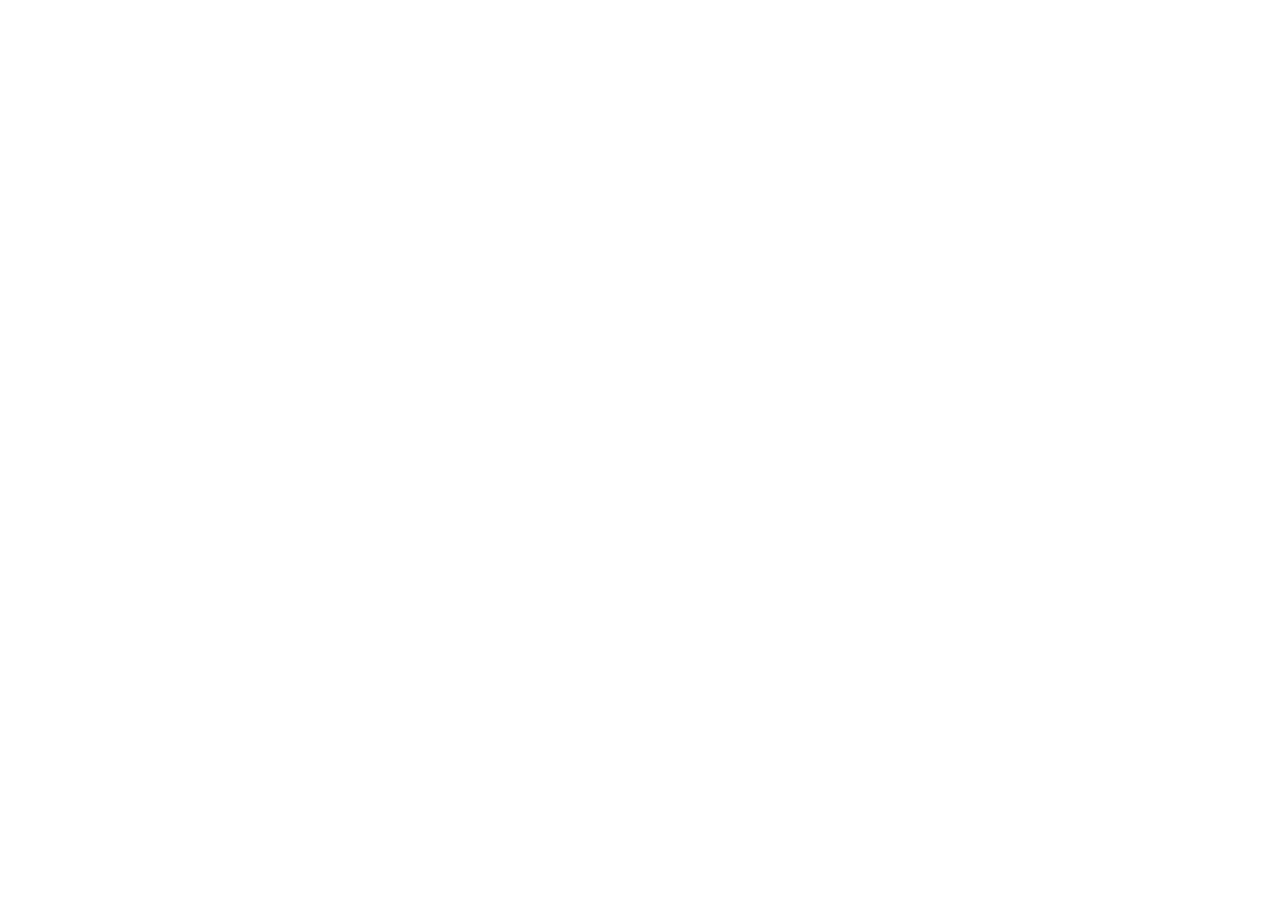
==== indec.html @ b1fdf33b "frist commit" ====
<!DOCTYPE html>
<html lang="en">
<head>
    <meta charset="UTF-8">
    <meta name="viewport" content="width=device-width, initial-scale=1.0">
    <link rel="stylesheet" href="style.css">
    <title>Mission 2030</title>
</head>
<body>
    
</body>
</html>
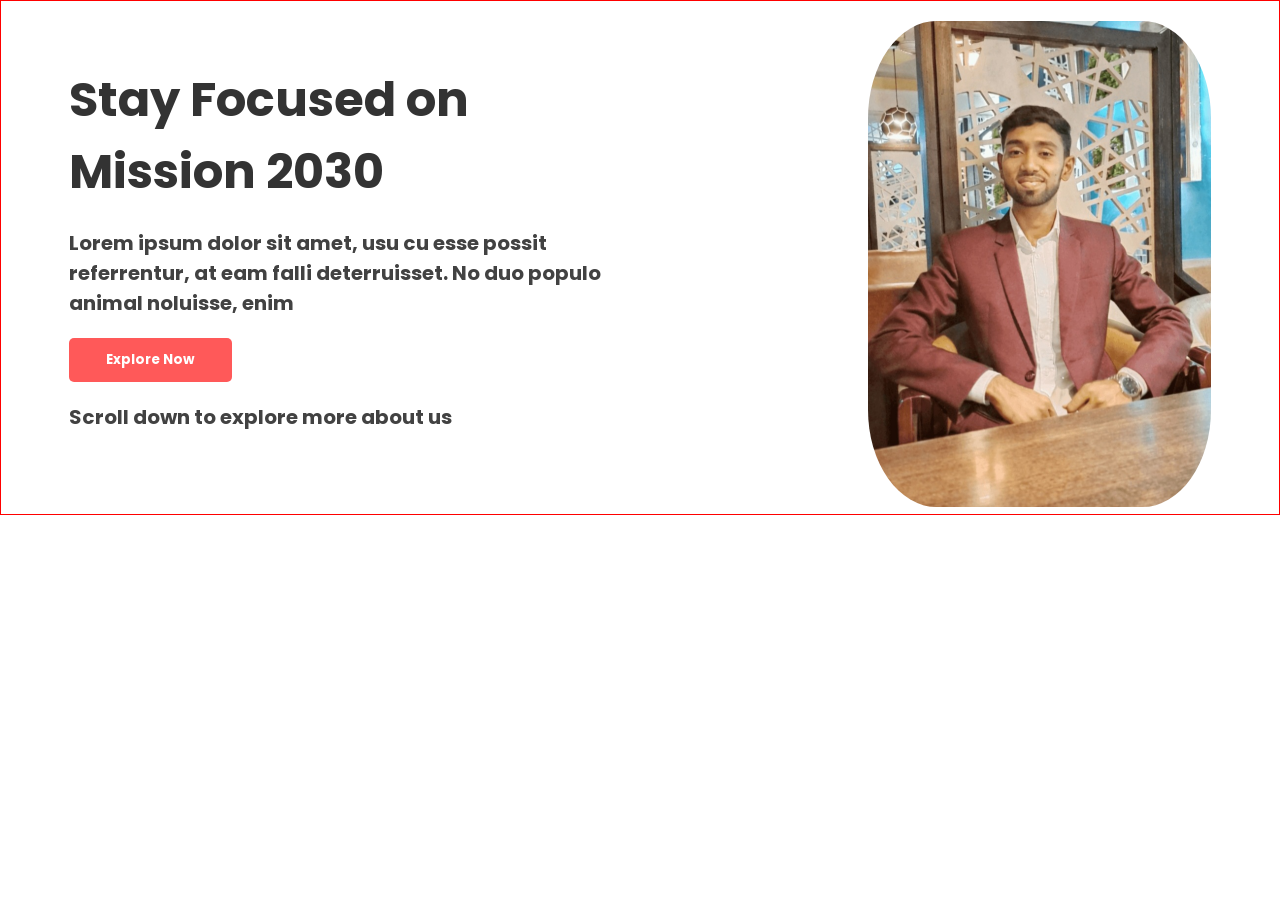
==== commit 8deb8c9a: "added misson header section" ====
--- a/indec.html
+++ b/indec.html
@@ -3,10 +3,27 @@
 <head>
     <meta charset="UTF-8">
     <meta name="viewport" content="width=device-width, initial-scale=1.0">
+    <link rel="preconnect" href="https://fonts.googleapis.com">
+    <link rel="preconnect" href="https://fonts.gstatic.com" crossorigin>
+    <link href="https://fonts.googleapis.com/css2?family=Poppins:ital,wght@0,100;0,200;0,300;0,400;0,500;0,600;0,700;0,800;0,900;1,100;1,200;1,300;1,400;1,500;1,600;1,700;1,800;1,900&display=swap" rel="stylesheet">
     <link rel="stylesheet" href="style.css">
     <title>Mission 2030</title>
 </head>
 <body>
-    
+<!-- Header section -->
+    <header>
+        <div class="focoused-container">
+            <div class="focoused-content">
+                <h2>Stay Focused on <br><span>Mission 2030</span></h2>
+                <p>Lorem ipsum dolor sit amet, usu cu esse possit <br> referrentur, at eam falli deterruisset. No duo populo <br> animal noluisse, enim</p>
+                <button class="btn">Explore Now</button>
+                <br>
+                <p>Scroll down to explore more about us</p>
+            </div>
+            <div class="focoused-img">
+                <img src="./asset/person/person-6.png" alt="">
+            </div>
+        </div>
+    </header>
 </body>
 </html>
--- a/style.css
+++ b/style.css
@@ -0,0 +1,46 @@
+*{
+    margin: 0;
+    padding: 0;
+    box-sizing: border-box;
+    font-family: "Poppins", sans-serif;
+    max-width: 1400px;
+    margin: 0 auto;
+}
+/********* common style *******/
+h2{
+    font-size: 3rem;
+    font-weight: 700;
+    color: #333333;
+}
+p{
+    font-size: 1.25rem;
+    font-weight: 700;
+    color: #424242;
+}
+.btn{
+    background-color: #FF5959;
+    color: #FFFFFF;
+    font-weight: 700;
+    padding: 12px 37px;
+    border: none;
+    cursor: pointer;
+    border-radius: 5px;
+}
+/*********** Header section ********/
+.focoused-container{
+    display: flex;
+    gap: 130px;
+    align-items: center;
+    margin-bottom: 100px;
+    border: 1px solid red;
+}
+.focoused-content p{
+    margin-top: 20px;
+    margin-bottom: 20px;
+}
+.focoused-img img{
+    margin-top: 20px;
+    border-radius: 20%;
+    background-repeat: no-repeat;
+    background-size: cover;
+}
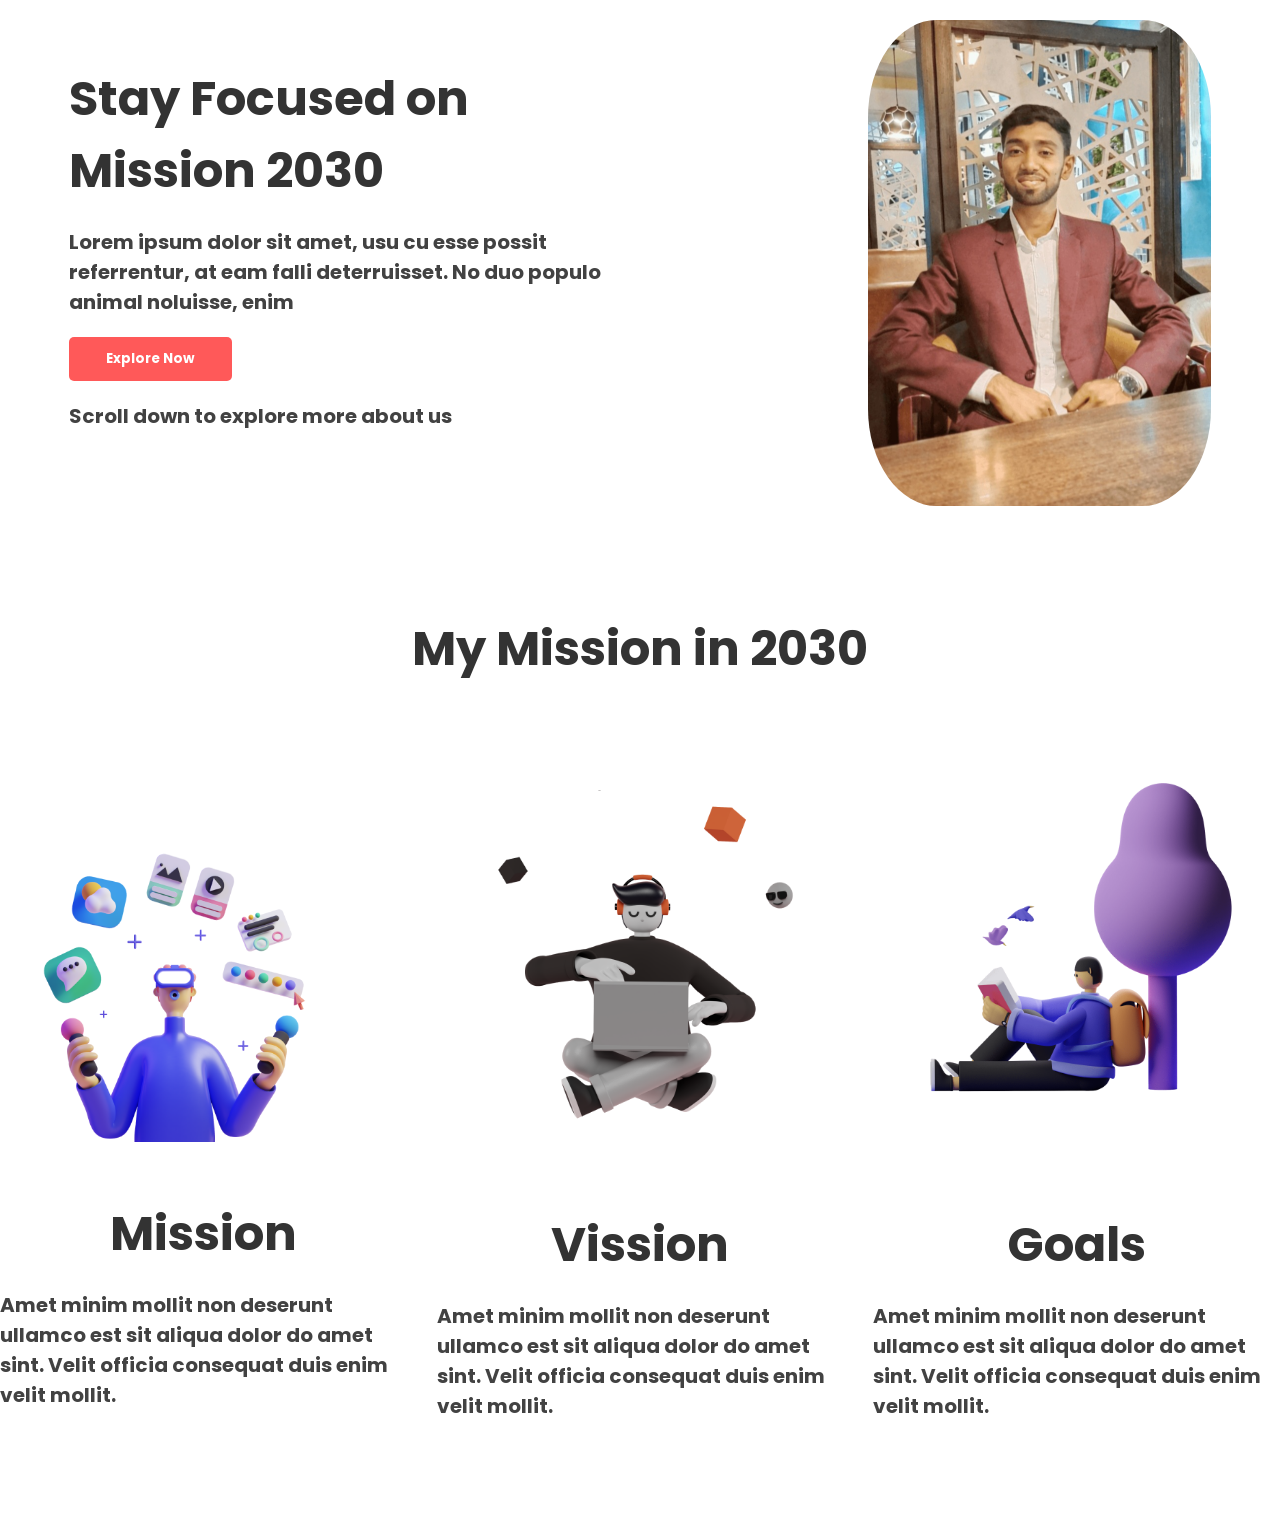
==== commit 65f58654: "added My Mission in 2030" ====
--- a/indec.html
+++ b/indec.html
@@ -7,6 +7,7 @@
     <link rel="preconnect" href="https://fonts.gstatic.com" crossorigin>
     <link href="https://fonts.googleapis.com/css2?family=Poppins:ital,wght@0,100;0,200;0,300;0,400;0,500;0,600;0,700;0,800;0,900;1,100;1,200;1,300;1,400;1,500;1,600;1,700;1,800;1,900&display=swap" rel="stylesheet">
     <link rel="stylesheet" href="style.css">
+    <link rel="stylesheet" href="responsive.css">
     <title>Mission 2030</title>
 </head>
 <body>
@@ -25,5 +26,28 @@
             </div>
         </div>
     </header>
+    <main>
+<!-- My-Mission-in-2030 -->
+     <section class="My-Mission">
+        <h2>My Mission in <span>2030</span></h2>
+        <div class="my-mission-container">
+            <div class="my-mission-content">
+                <img src="./asset/illustrators/illustrator-1.png" alt="">
+                <h2>Mission</h2>
+                <p>Amet minim mollit non deserunt ullamco est sit aliqua dolor do amet sint. Velit officia consequat duis enim velit mollit.</p>
+            </div>
+            <div class="my-mission-content">
+                <img src="./asset/illustrators/illustrator-2.png" alt="">
+                <h2>Vission</h2>
+                <p>Amet minim mollit non deserunt ullamco est sit aliqua dolor do amet sint. Velit officia consequat duis enim velit mollit.</p>
+            </div>
+            <div class="my-mission-content">
+                <img src="./asset/illustrators/illustrator-3.png" alt="">
+                <h2>Goals</h2>
+                <p>Amet minim mollit non deserunt ullamco est sit aliqua dolor do amet sint. Velit officia consequat duis enim velit mollit.</p>
+            </div>
+        </div>
+     </section>   
+    </main>
 </body>
 </html>
--- a/style.css
+++ b/style.css
@@ -32,7 +32,6 @@
     gap: 130px;
     align-items: center;
     margin-bottom: 100px;
-    border: 1px solid red;
 }
 .focoused-content p{
     margin-top: 20px;
@@ -43,4 +42,24 @@
     border-radius: 20%;
     background-repeat: no-repeat;
     background-size: cover;
+}
+ /*********** My-Mission-in-2030 *******/
+.My-Mission h2{
+    text-align: center;
+}
+.my-mission-container{
+    display: grid;
+    grid-template-columns: repeat(3, 1fr);
+    gap: 30px;
+    justify-content: center;
+    align-items: center;
+    margin-top: 80px;
+    margin-bottom: 100px;
+}
+.my-mission-content img{
+    width: 100%;
+}
+.my-mission-content h2{
+    margin-top: 30px;
+    margin-bottom: 20px;
 }
--- a/responsive.css
+++ b/responsive.css
@@ -0,0 +1,13 @@
+@media screen and (max-width:576px) {
+    *{
+        max-width: 98%;
+    }
+    .focoused-container{
+        flex-direction: column;
+        gap: 20px;
+    }
+    .my-mission-container{
+        grid-template-columns: repeat(1, 1fr);
+        margin-top: 20px;
+    }
+}
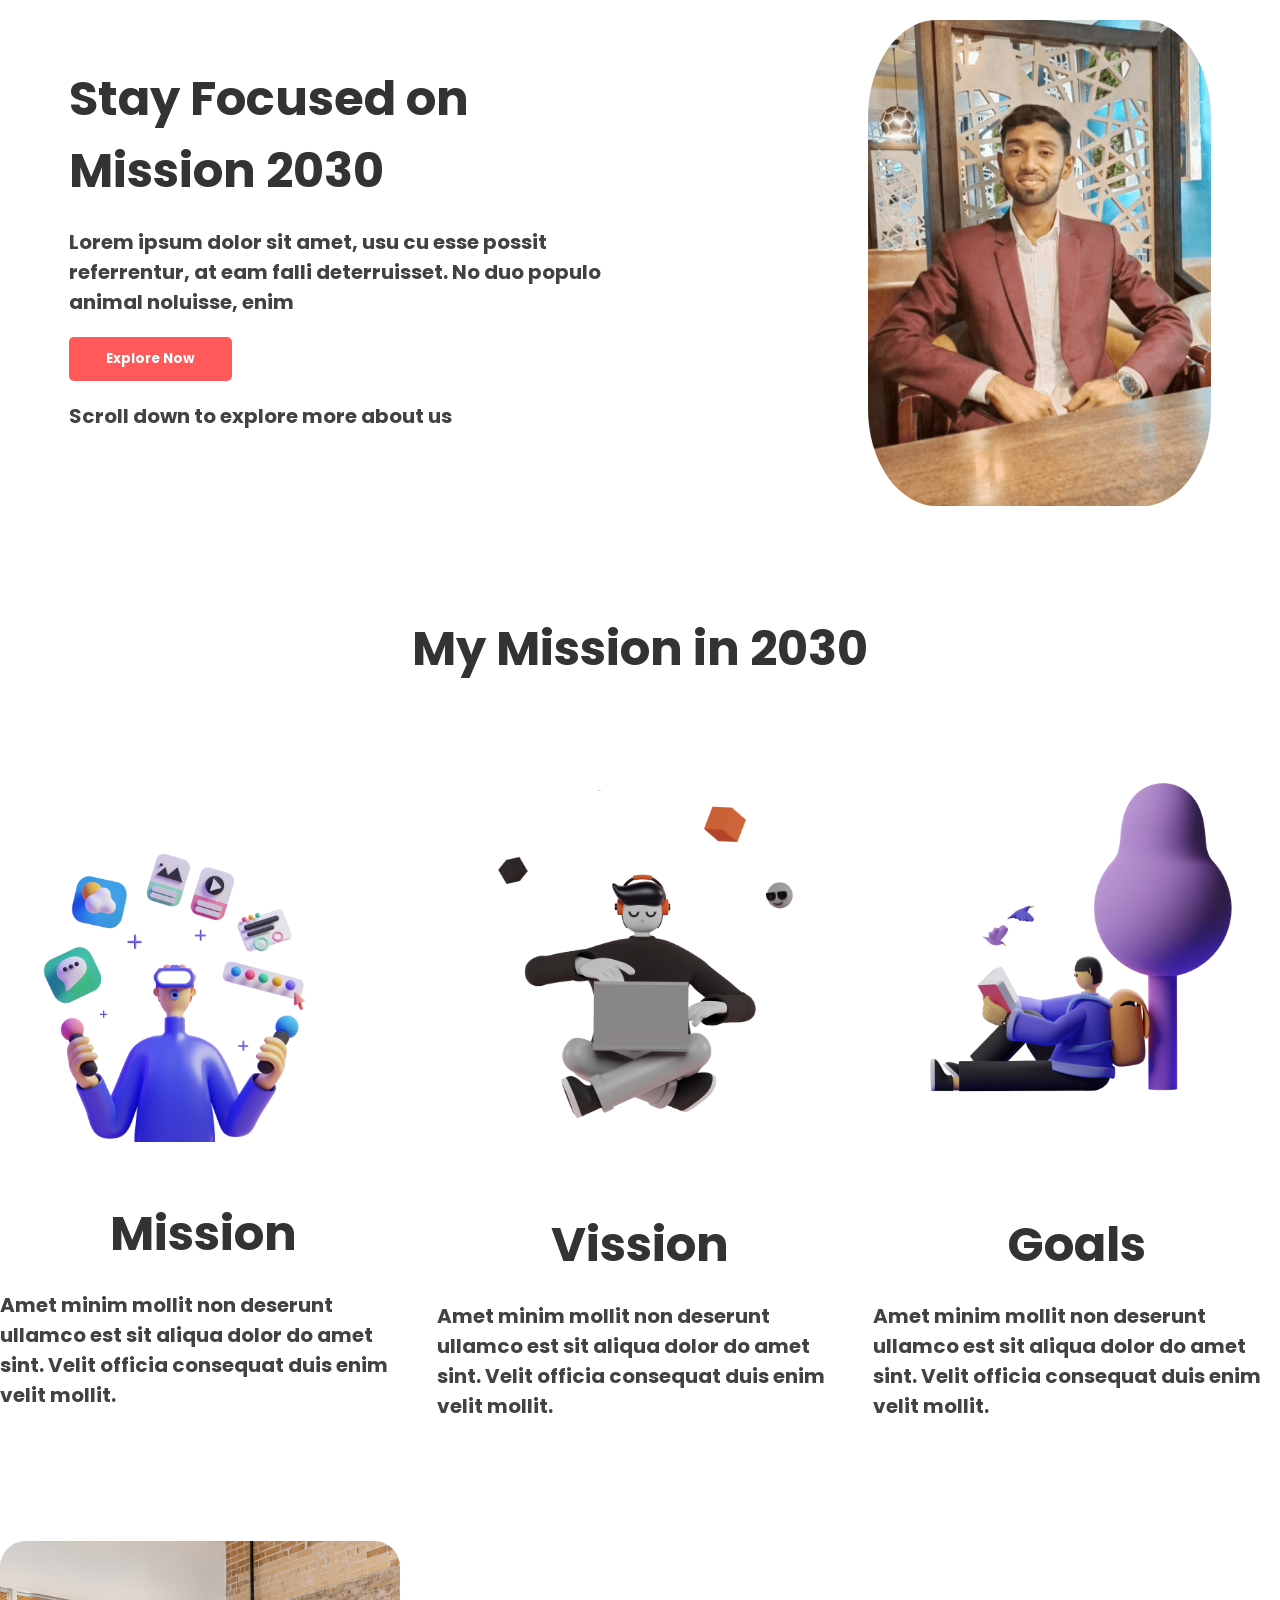
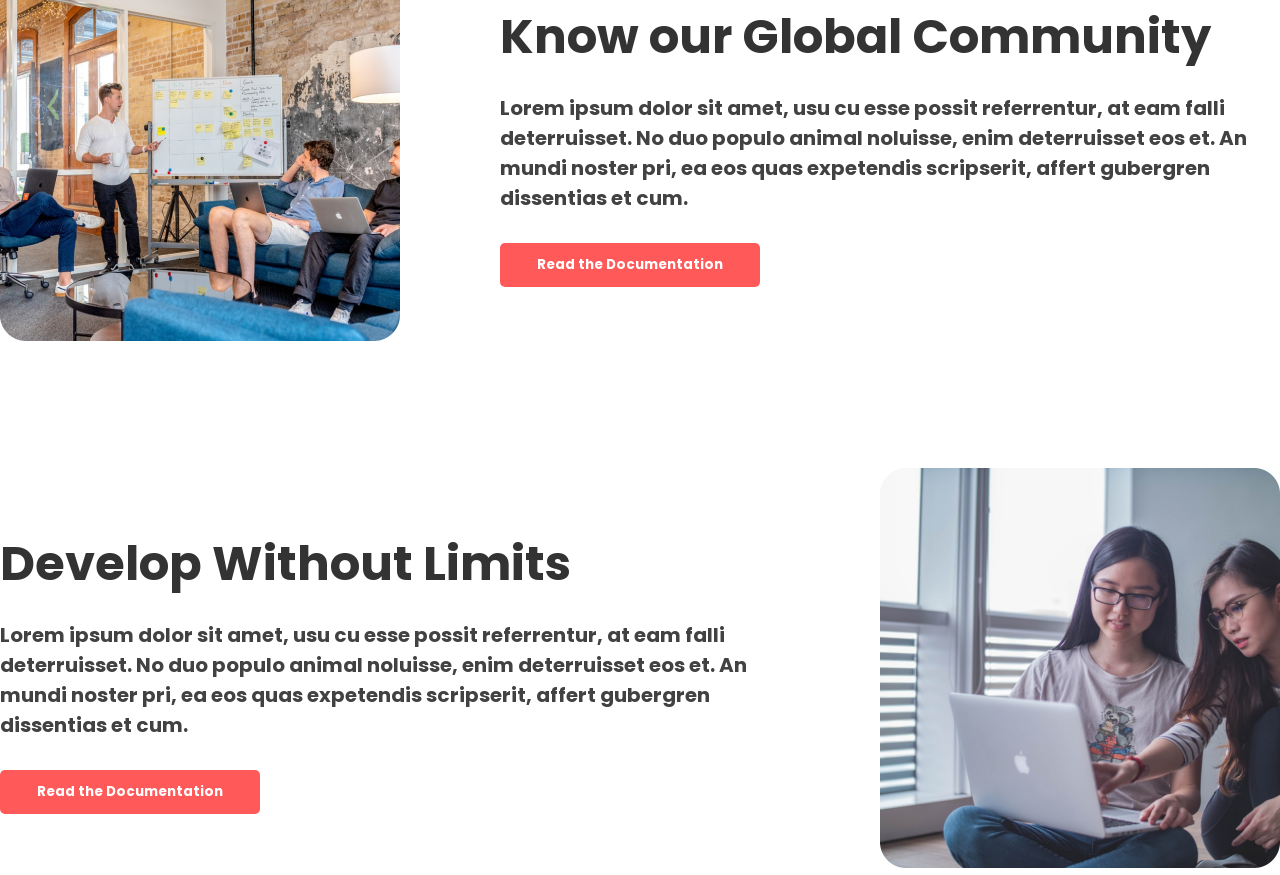
==== commit 2c9ceee0: "added banner section" ====
--- a/indec.html
+++ b/indec.html
@@ -47,7 +47,32 @@
                 <p>Amet minim mollit non deserunt ullamco est sit aliqua dolor do amet sint. Velit officia consequat duis enim velit mollit.</p>
             </div>
         </div>
-     </section>   
+     </section>
+<!-- Banner section -->
+    <section>
+        <div class="banner-container">
+            <div class="banner-text">
+                <h2>Know our 
+                Global Community</h2>
+                <p>Lorem ipsum dolor sit amet, usu cu esse possit referrentur, at eam falli deterruisset. No duo populo animal noluisse, enim deterruisset eos et. An mundi noster pri, ea eos quas expetendis scripserit, affert gubergren dissentias et cum.</p> 
+                <button class="btn">Read the  Documentation </button>   
+            </div>
+            <div class="banner-img">
+                <img src="./asset/pictures/project.png" alt="">
+            </div>
+        </div>
+        <div class="banner-container" id="code">
+            <div class="banner-img">
+                <img src="./asset/pictures/coding.png" alt="">
+            </div>
+            <div class="banner-text">
+                <h2>Develop 
+                    Without Limits</h2>
+                <p>Lorem ipsum dolor sit amet, usu cu esse possit referrentur, at eam falli deterruisset. No duo populo animal noluisse, enim deterruisset eos et. An mundi noster pri, ea eos quas expetendis scripserit, affert gubergren dissentias et cum.</p> 
+                <button class="btn">Read the  Documentation </button>   
+            </div>
+        </div>
+    </section> 
     </main>
 </body>
 </html>
--- a/style.css
+++ b/style.css
@@ -62,4 +62,23 @@
 .my-mission-content h2{
     margin-top: 30px;
     margin-bottom: 20px;
+}
+
+/*********** Banner section ***********/
+
+.banner-container{
+   display: flex; 
+   gap: 100px;
+   align-items: center;
+   margin-top: 120px;
+   flex-direction: row-reverse;
+}
+
+.banner-img img{
+    width: 400px;
+    height: 400px;
+}
+.banner-text p{
+    margin-top: 20px;
+    margin-bottom: 30px;
 }
--- a/responsive.css
+++ b/responsive.css
@@ -10,4 +10,10 @@
         grid-template-columns: repeat(1, 1fr);
         margin-top: 20px;
     }
+    .banner-container{
+        flex-direction: column;   
+    }
+    #code{
+        flex-direction: column-reverse;
+    }
 }
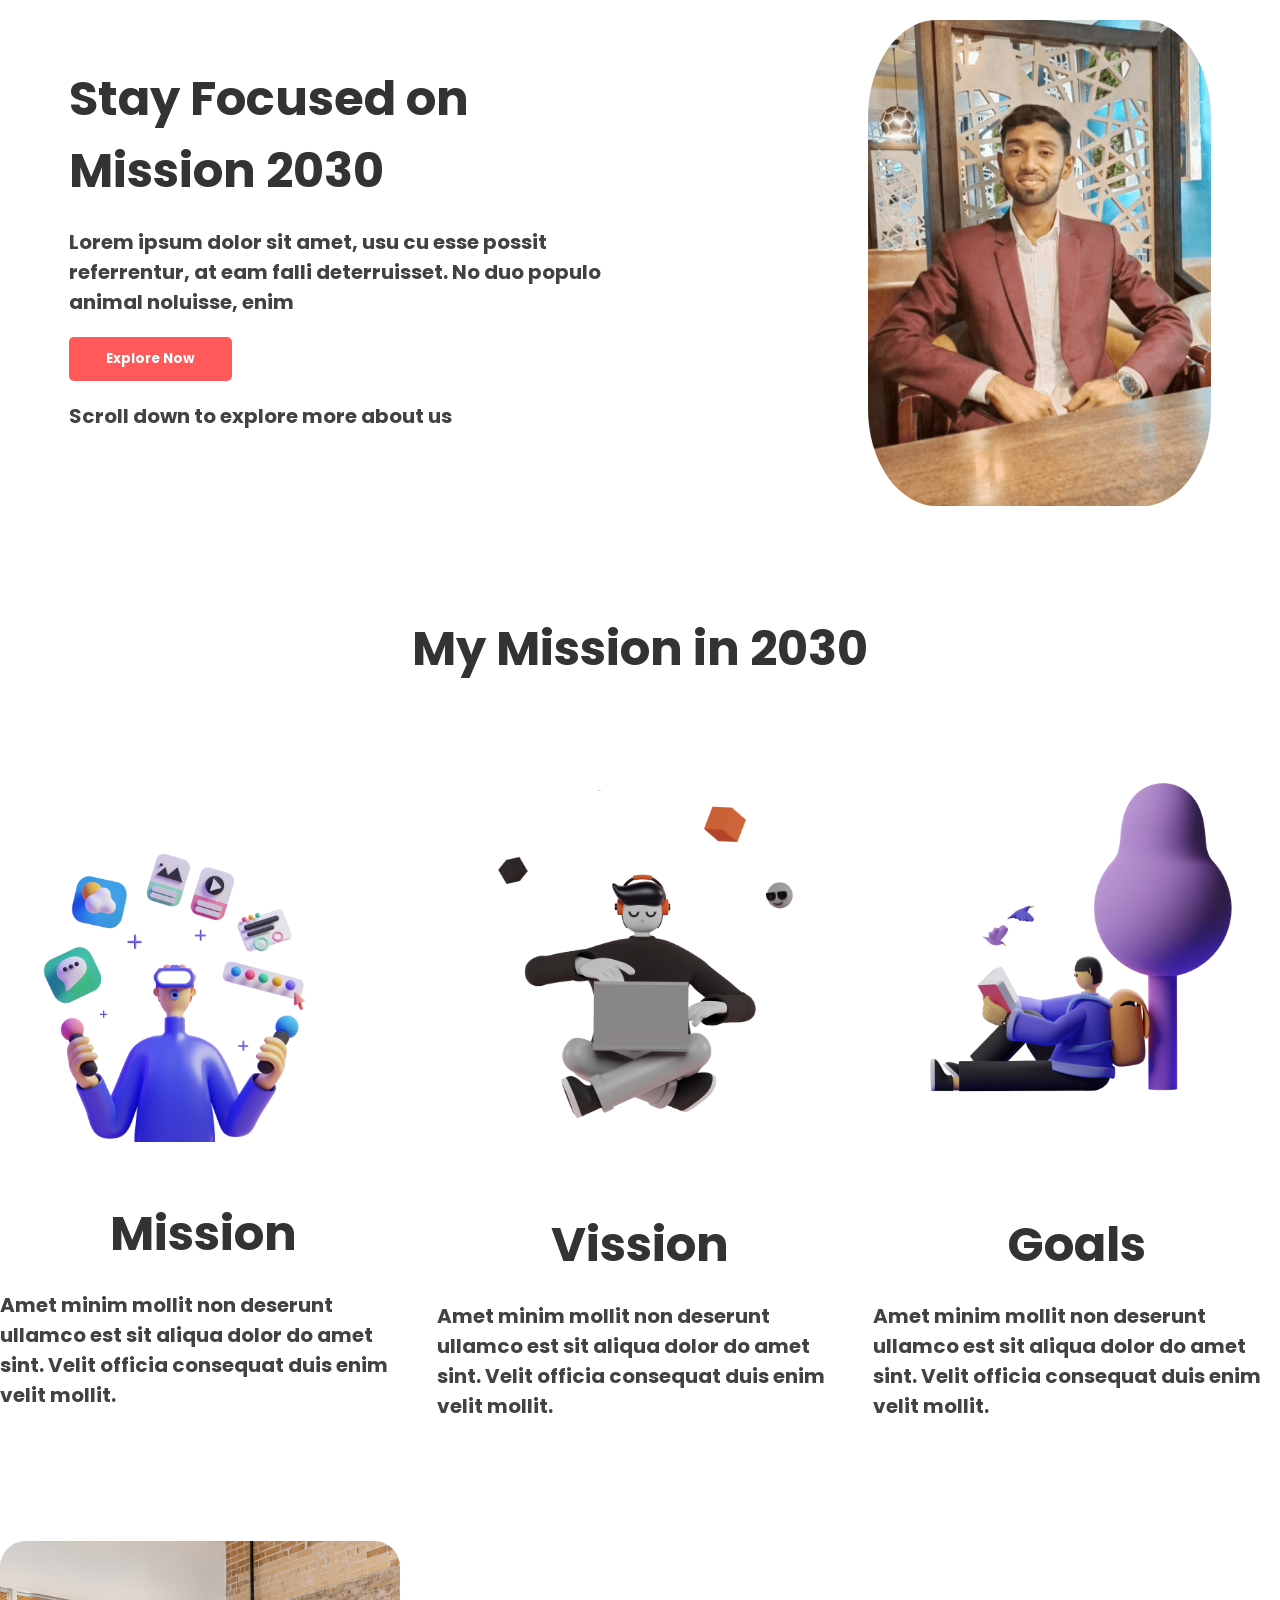
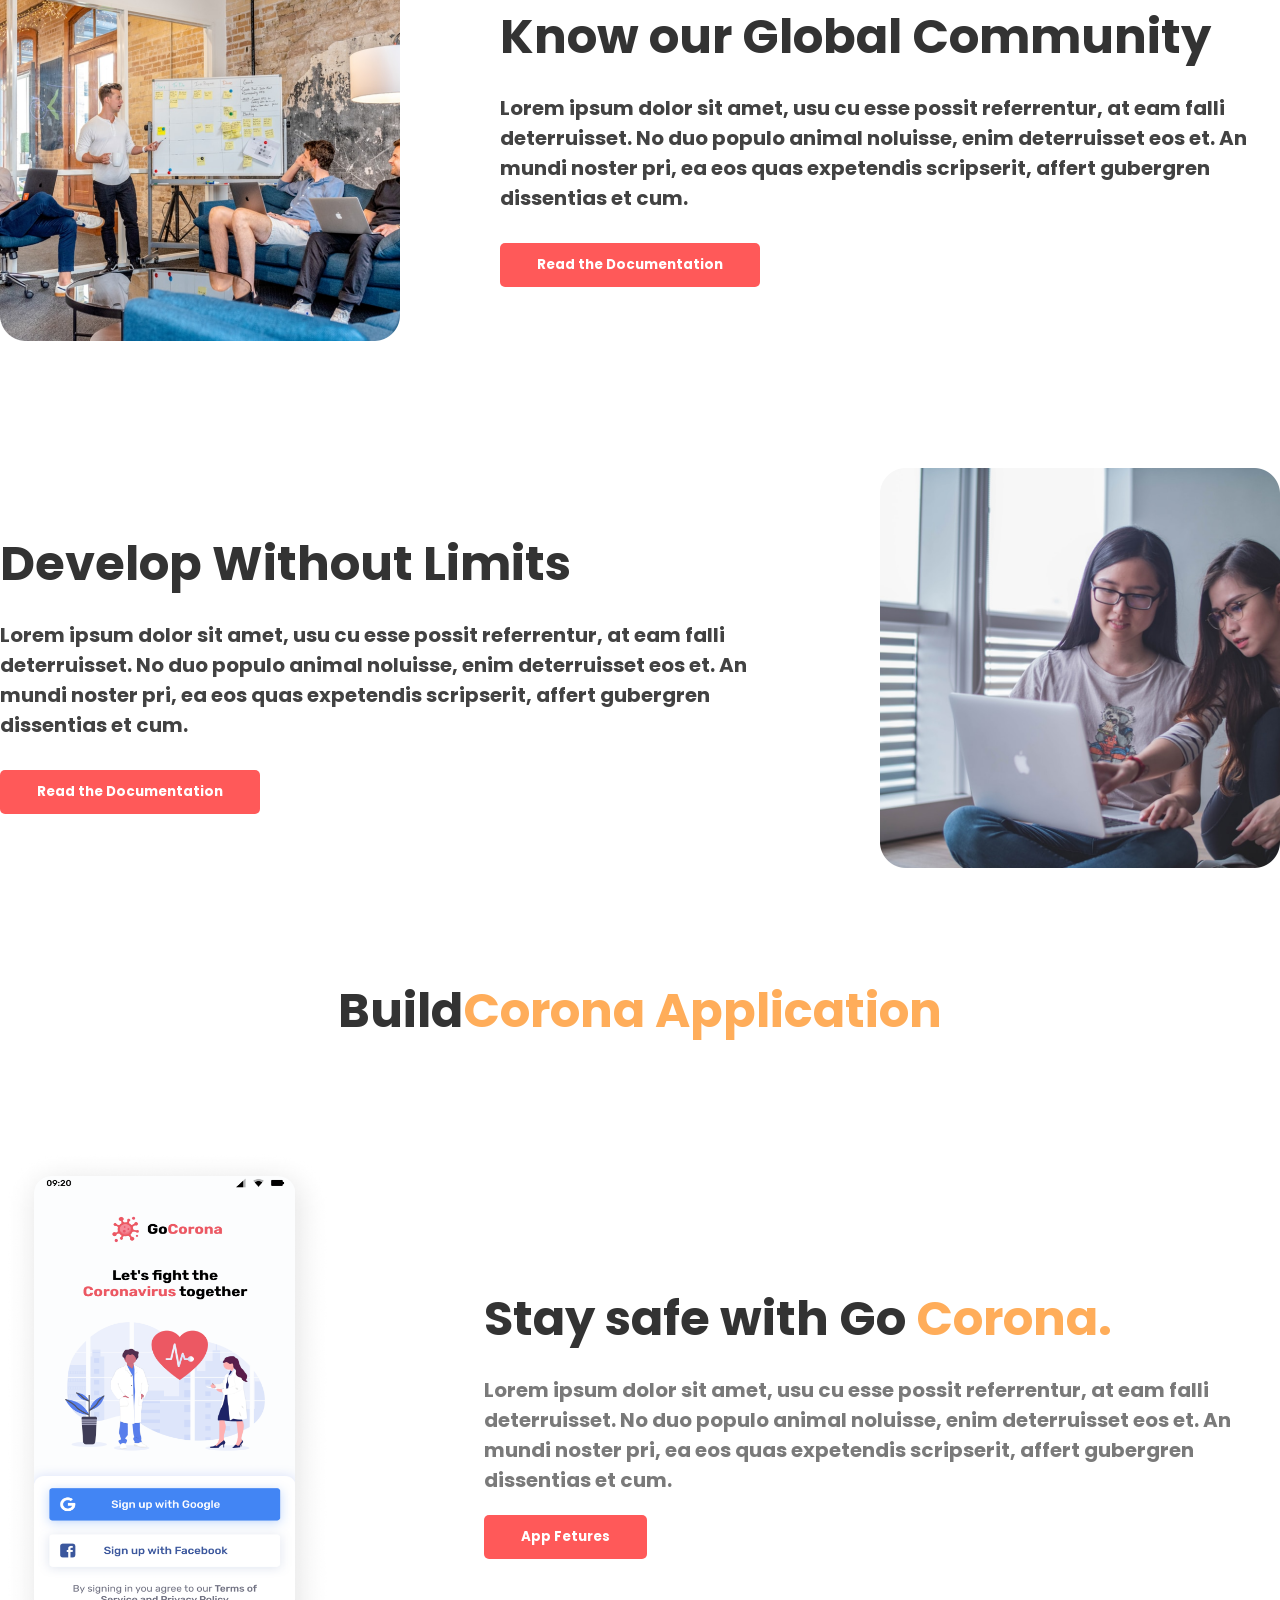
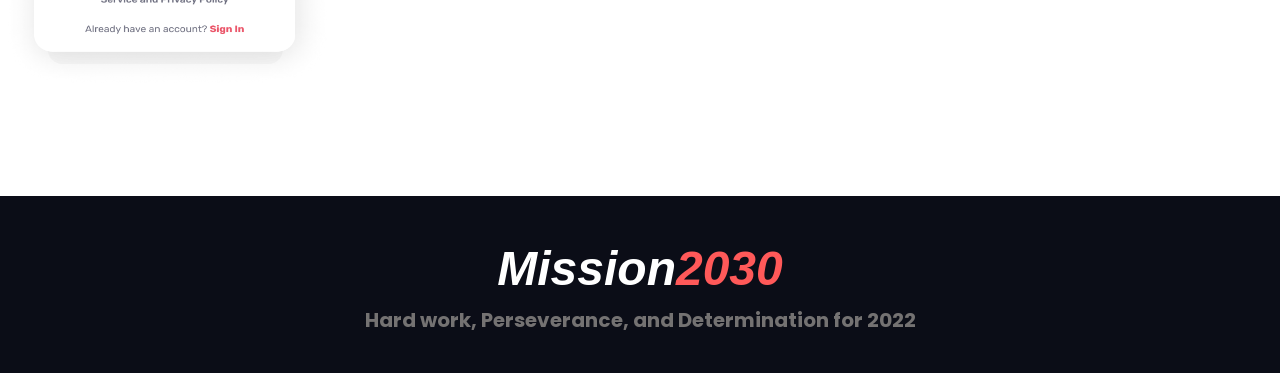
==== commit afb5cb57: "added footer section" ====
--- a/indec.html
+++ b/indec.html
@@ -73,6 +73,27 @@
             </div>
         </div>
     </section> 
+<!-- Build Corona Application -->
+    <section>
+        <h2 class="application">Build<span>Corona Application</span></h2>
+        <div class="application-container">
+            <div class="application-img">
+                <img src="./asset/pictures/app.png" alt="">
+            </div>
+            <div class="application-text">
+               <h2>Stay safe with Go <span>Corona.</span></h2> 
+               <p>Lorem ipsum dolor sit amet, usu cu esse possit referrentur, at eam falli deterruisset. No duo populo animal noluisse, enim deterruisset eos et. An mundi noster pri, ea eos quas expetendis scripserit, affert gubergren dissentias et cum.</p>
+               <button class="btn">App Fetures</button>
+            </div>
+        </div>
+    </section>
     </main>
+<!-- Footer section -->
+    <footer class="mission">
+        <div>
+        <h2><i>Mission<span>2030</span></i></h2>
+        <p>Hard work, Perseverance, and Determination for 2022</p>
+        </div>
+    </footer>
 </body>
-</html>+</html> 
--- a/style.css
+++ b/style.css
@@ -81,4 +81,53 @@
 .banner-text p{
     margin-top: 20px;
     margin-bottom: 30px;
-}+}
+
+/******** Build Corona Application *********/
+
+.application{
+    text-align: center;
+    margin: 100px;
+}
+.application span{
+    color: #FFAD5A;
+}
+.application-container{
+    display: flex;
+    gap: 150px;
+    margin-bottom: 100px;
+    justify-content: center;
+    align-items: center;
+}
+.application-img img{
+    width: 334px;
+    height: 542px;
+    position: relative;
+}
+.application-text span{
+    color: #FFAD5A;
+}
+.application-text p{
+    margin-top: 20px;
+    margin-bottom: 20px;
+    color: #3e3e3eb0;
+}
+
+/********* Footer style *********/
+
+.mission{
+    height: 177px;
+    background-color: #0B0D17;
+    display: flex;
+    align-items: center;
+}
+.mission div h2{
+    color: #FFFFFF;
+    text-align: center;
+}
+.mission div h2 span{
+    color: #FF5959;
+}
+.mission div p{
+    color: #747272;
+}
--- a/responsive.css
+++ b/responsive.css
@@ -16,4 +16,9 @@
     #code{
         flex-direction: column-reverse;
     }
+
+    .application-container{
+        flex-direction: column;
+        gap: 50px;
+    }
 }
